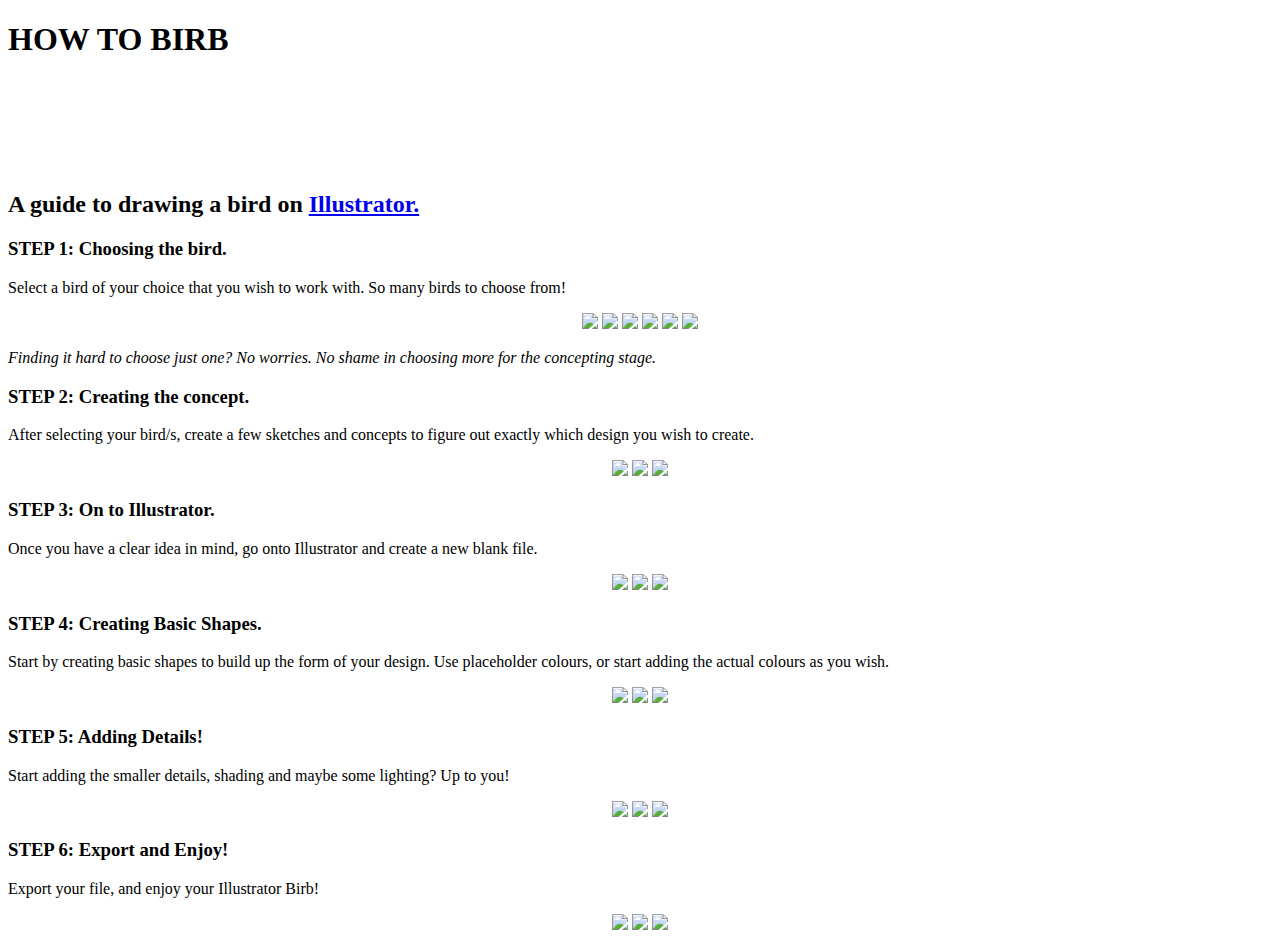
==== DGA1020/index.html @ 23399ad4 "Rename index.html to DGA1020/index.html" ====
<!DOCTYPE html>
<link rel="stylesheet" type="text/css" href="https://github.com/MaltaFox/maltafox.github.io/blob/main/index.css">
<title>How to Birb</title>  
<!-- code -->
<html><head>
<div class="col-md-5 d-flex p-3" style="
    min-height:150px;
    background-image:url(https://f2.toyhou.se/file/f2-toyhou-se/images/82824773_hP1cRcEFKwFLTMR.png);background-size:cover;background-position: center;"> 
<h1><b>HOW TO BIRB</b></h1></div> 
<h2> A guide to drawing a bird on <a href="https://www.adobe.com/products/illustrator.html">Illustrator.</a></h2>
</head>

<body>
<h3><b>STEP 1:</b> Choosing the bird.</h3>
<p>Select a bird of your choice that you wish to work with. So many birds to choose from!</p>
<!-- images1 -->
  <p style="text-align: center;">
  <img src="https://f2.toyhou.se/file/f2-toyhou-se/images/82823597_qU5iG9xzPfZO7UH.png" style="height:180px">
  <img src="https://f2.toyhou.se/file/f2-toyhou-se/images/82823541_gHfvVbbRuYjiw52.png" style="height:180px">
  <img src="https://f2.toyhou.se/file/f2-toyhou-se/images/82823552_wvaxz5q1JdVP6XL.png" style="height:180px">
  <img src="https://f2.toyhou.se/file/f2-toyhou-se/images/82823627_HZQvLMGbM2fmgik.png" style="height:180px">
  <img src="https://f2.toyhou.se/file/f2-toyhou-se/images/82823618_hvOTl2wvd8f2I2V.png" style="height:180px">
  <img src="https://f2.toyhou.se/file/f2-toyhou-se/images/82823610_3a5fYlVhBOMzBw0.png" style="height:180px"></p>
<p><i>Finding it hard to choose just one? No worries. No shame in choosing more for the concepting stage.</i></p>

<h3><b>STEP 2:</b> Creating the concept.</h3>
<p>After selecting your bird/s, create a few sketches and concepts to figure out exactly which design you wish to create.</p>
<!-- images1 -->
  <p style="text-align: center;">
  <img src="https://f2.toyhou.se/file/f2-toyhou-se/images/82823597_qU5iG9xzPfZO7UH.png" style="height:180px">
  <img src="https://f2.toyhou.se/file/f2-toyhou-se/images/82823541_gHfvVbbRuYjiw52.png" style="height:180px">
  <img src="https://f2.toyhou.se/file/f2-toyhou-se/images/82823552_wvaxz5q1JdVP6XL.png" style="height:180px"></p>

<h3><b>STEP 3:</b> On to Illustrator.</h3>
<p>Once you have a clear idea in mind, go onto Illustrator and create a new blank file.</p>
<!-- images1 -->
  <p style="text-align: center;">
  <img src="https://f2.toyhou.se/file/f2-toyhou-se/images/82823597_qU5iG9xzPfZO7UH.png" style="height:180px">
  <img src="https://f2.toyhou.se/file/f2-toyhou-se/images/82823541_gHfvVbbRuYjiw52.png" style="height:180px">
  <img src="https://f2.toyhou.se/file/f2-toyhou-se/images/82823552_wvaxz5q1JdVP6XL.png" style="height:180px"></p>

<h3><b>STEP 4:</b> Creating Basic Shapes.</h3>
<p>Start by creating basic shapes to build up the form of your design. Use placeholder colours, or start adding the actual colours as you wish.</p>
<!-- images1 -->
  <p style="text-align: center;">
  <img src="https://f2.toyhou.se/file/f2-toyhou-se/images/82823597_qU5iG9xzPfZO7UH.png" style="height:180px">
  <img src="https://f2.toyhou.se/file/f2-toyhou-se/images/82823541_gHfvVbbRuYjiw52.png" style="height:180px">
  <img src="https://f2.toyhou.se/file/f2-toyhou-se/images/82823552_wvaxz5q1JdVP6XL.png" style="height:180px"></p>

<h3><b>STEP 5:</b> Adding Details!</h3>
<p>Start adding the smaller details, shading and maybe some lighting? Up to you!</p>
<!-- images1 -->
  <p style="text-align: center;">
  <img src="https://f2.toyhou.se/file/f2-toyhou-se/images/82823597_qU5iG9xzPfZO7UH.png" style="height:180px">
  <img src="https://f2.toyhou.se/file/f2-toyhou-se/images/82823541_gHfvVbbRuYjiw52.png" style="height:180px">
  <img src="https://f2.toyhou.se/file/f2-toyhou-se/images/82823552_wvaxz5q1JdVP6XL.png" style="height:180px"></p>

<h3><b>STEP 6:</b> Export and Enjoy!</h3>
<p>Export your file, and enjoy your Illustrator Birb!</p>
<!-- images1 -->
  <p style="text-align: center;">
  <img src="https://f2.toyhou.se/file/f2-toyhou-se/images/82823597_qU5iG9xzPfZO7UH.png" style="height:180px">
  <img src="https://f2.toyhou.se/file/f2-toyhou-se/images/82823541_gHfvVbbRuYjiw52.png" style="height:180px">
  <img src="https://f2.toyhou.se/file/f2-toyhou-se/images/82823552_wvaxz5q1JdVP6XL.png" style="height:180px"></p>
</body> 
</html>
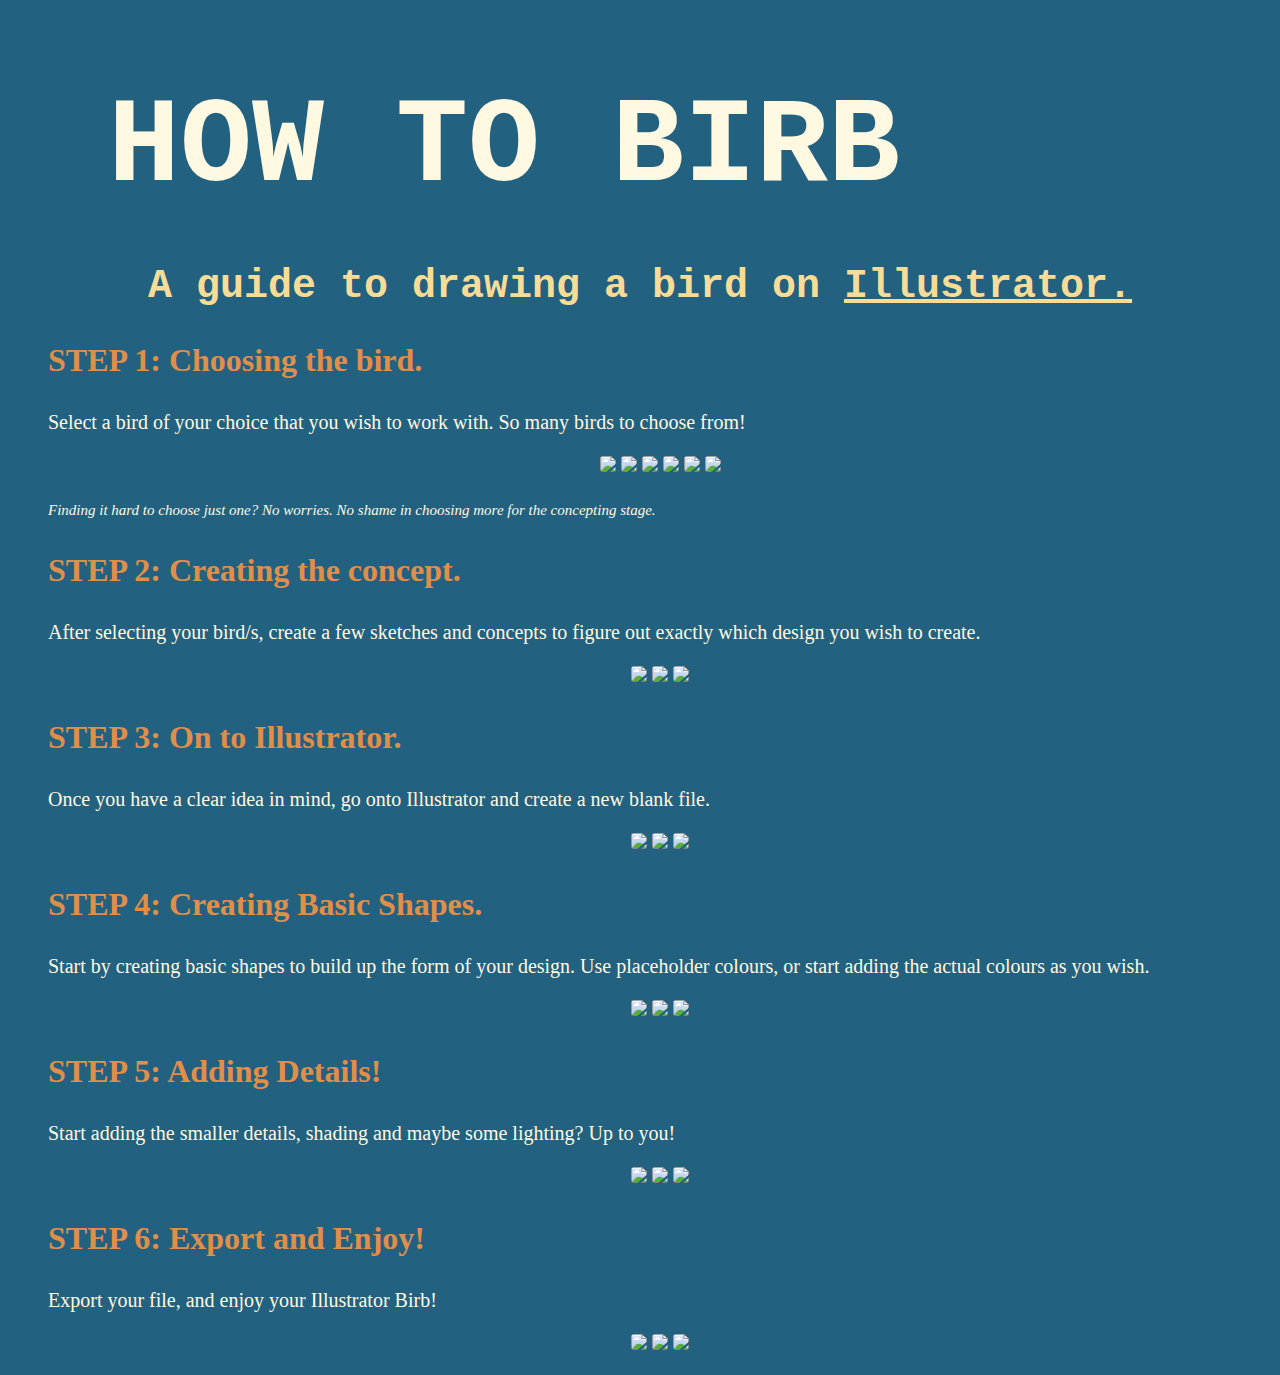
==== commit 1c1342cf: "Update index.html" ====
--- a/DGA1020/index.html
+++ b/DGA1020/index.html
@@ -64,3 +64,45 @@
   <img src="https://f2.toyhou.se/file/f2-toyhou-se/images/82823552_wvaxz5q1JdVP6XL.png" style="height:180px"></p>
 </body> 
 </html>
+<!-- css -->
+<style>
+body {
+  background-color: #236180;
+}
+  h1 {
+ text-align: left;
+ color: #fff9e2;
+ font-size: 120px;
+ font-family: "courier new", courier;
+ margin-left: 100px;
+}
+  h2 {
+ text-align: center;
+ color: #f7dc97;
+ font-size: 40px;
+ font-family: "courier new", courier;
+}
+a {
+  color: #f7dc97;
+}
+  h3 {
+ text-align: left;
+ color: #e18e49;
+ font-size: 32px;
+ font-family: "book antiqua", palatino;
+ margin-left: 40px;
+}
+  p {
+ color: #fff9e2;
+ font-size: 20px;
+ font-family: "book antiqua", palatino;
+ margin-left: 40px;
+}
+ i {
+ text-align: center;
+ font-size: 15px;
+ }
+  img{
+    border-radius: 20%;
+  }    
+</style>
